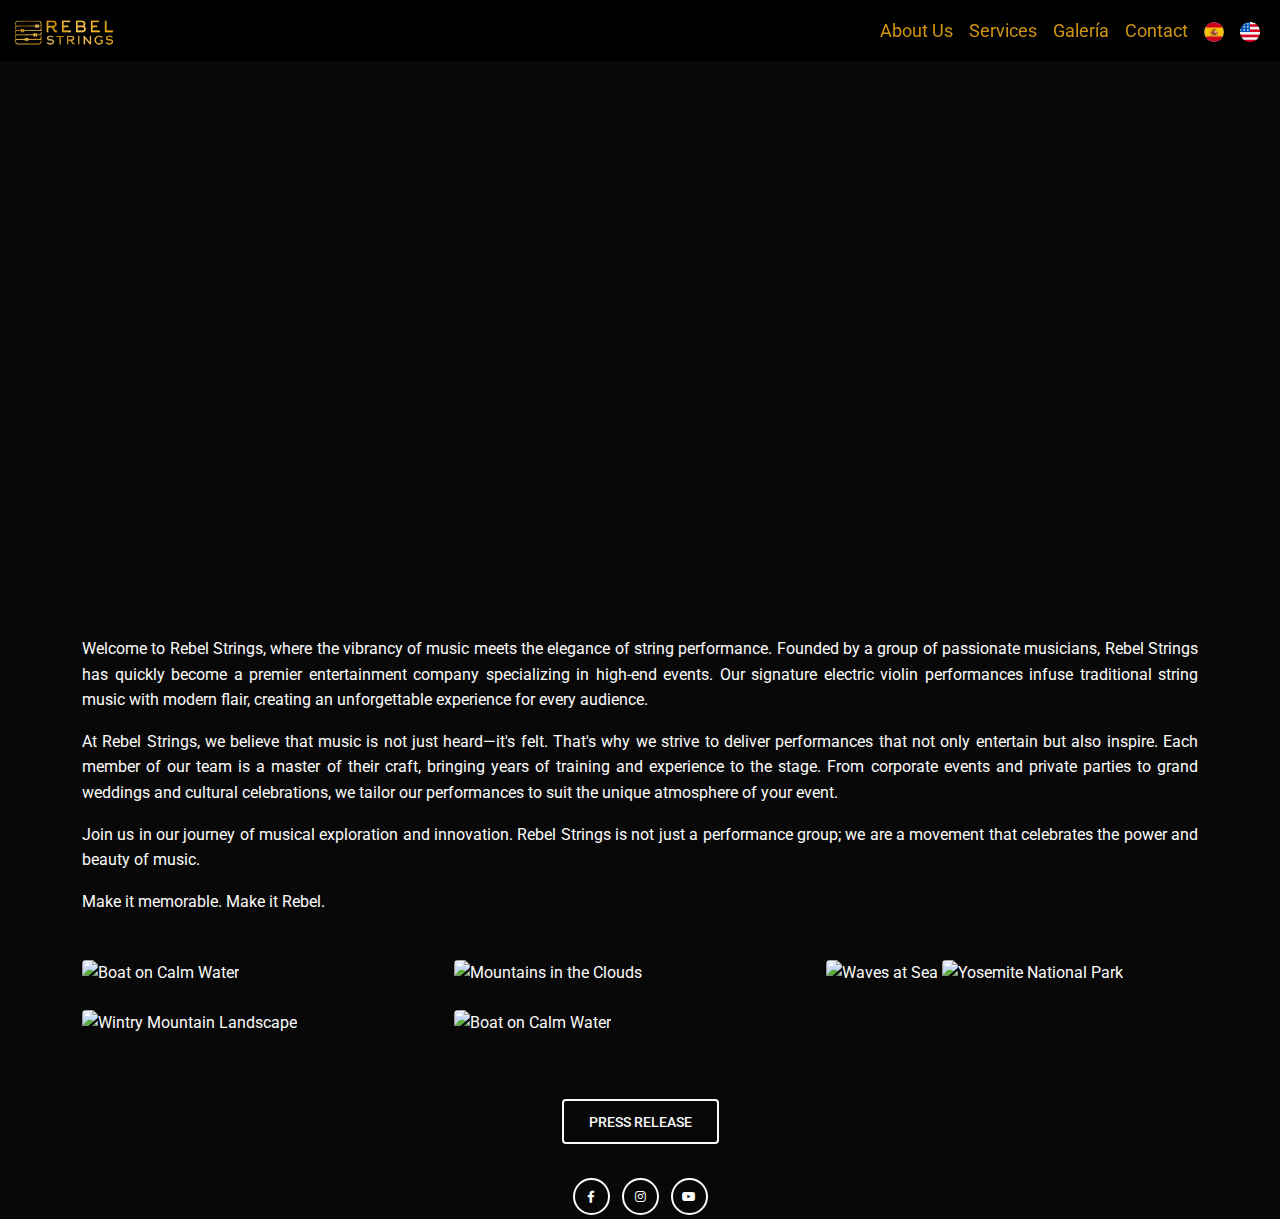
==== about.html @ 3f3f9132 "Initial Commit" ====
<!DOCTYPE html>
<html lang="en">

<head>
  <meta charset="UTF-8">
  <meta http-equiv="X-UA-Compatible" content="IE=edge">
  <meta name="viewport" content="width=device-width, initial-scale=1.0">

  <link rel="stylesheet" href="https://cdn.jsdelivr.net/npm/bootstrap@4.3.1/dist/css/bootstrap.min.css"
    integrity="sha384-ggOyR0iXCbMQv3Xipma34MD+dH/1fQ784/j6cY/iJTQUOhcWr7x9JvoRxT2MZw1T" crossorigin="anonymous">

  <link rel="stylesheet" href="./MDB5-STANDARD-UI-KIT-Free-6.1.0/css/mdb.min.css">

  <!-- MDB icon -->
  <link rel="icon" href="img/tab-logo.png" type="image/x-icon" />
  <!-- Font Awesome -->
  <link rel="stylesheet" href="https://cdnjs.cloudflare.com/ajax/libs/font-awesome/6.0.0/css/all.min.css" />
  <!-- Google Fonts Roboto -->
  <link rel="stylesheet" href="https://fonts.googleapis.com/css2?family=Roboto:wght@300;400;500;700;900&display=swap" />
  <!-- MDB -->
  <link rel="stylesheet" href="css/mdb.min.css" />



  <link rel="stylesheet" href="./style.css">
  <title>Rebel Strings</title>
</head>

<body class="bg-dark text-light" lang="en" page="aboutus">


  <!-- Navbar -->
  <header>
    <nav class="navbar fixed-top navbar-expand-lg navbar-dark " style="background-color:#000000;">
      <!-- Container wrapper -->
      <div class="container-fluid">


        <!-- Navbar brand -->
        <a class="navbar-brand" href="./index.html">
          <img height="30" src="./img/navbar-logo.png" alt="">
        </a>


        <!-- Toggle button -->
        <button class="navbar-toggler" type="button" data-mdb-toggle="collapse"
          data-mdb-target="#navbarSupportedContent" aria-controls="navbarSupportedContent" aria-expanded="false"
          aria-label="Toggle navigation">
          <i class="fas fa-bars"></i>
        </button>

        <!-- Collapsible wrapper -->
        <div class="collapse navbar-collapse" id="navbarSupportedContent">
          <ul class="navbar-nav me-auto mb-2 mb-lg-0">

            <!-- Link -->
            <!-- <li class="nav-item">
                <a class="nav-link" href="#">Link</a>
              </li> -->

          </ul>

           <!-- navbar-nav d-flex me-auto mb-2 mb-lg-0 -->
           <ul class="navbar-nav d-flex margin-right mb-2 mb-lg-0">
            <li class="nav-item me-3 me-lg-0 align-right ">
              <a id="aboutus" class="nav-link text-end" href="about.html">About Us</i></a>
            </li>
            <li class="nav-item me-3 me-lg-0 align-right ">
              <a id="services" class="nav-link text-end" href="services.html">Services</i></a>
            </li>
            <li class="nav-item me-3 me-lg-0">
              <a id="multimedia" class="nav-link text-end" href="multimedia.html">Galería</i></a>
            </li>
          
            <li class="nav-item me-3 me-lg-0">
              <a  id="contact" class="nav-link text-end" id="contact" href="./contact.html">Contact</i></a>
            </li>
            <ul class="navbar-nav langWrap">
              <li class="nav-item me-3 me-lg-0" >
                <a class="nav-link text-end lang"  id="spanishBtn"><img src="./img/spain_icon.png" height="20" alt=""> </i></a>
              </li>
              <li class="nav-item me-3 me-lg-0 " >
                <a class="nav-link text-end lang active " id="englishBtn"><img src="./img/american_icon.png" height="20" alt=""> </i></a>
              </li>
            </ul>

          </ul>

        </div>
      </div>
      <!-- Container wrapper -->
    </nav>


    <!-- Background image -->
    <div class="p-5 text-center bg-image"
      style="background-image: url('./img/about-us-header.png');min-height: 60vh; background-position: 50% 30%; "
      id="bio-bg-img">
      <!-- make rgba(0, 0, 0, 0.6) for opacity-->
      <div class="mask" style="background-color: rgba(0, 0, 0, 0.0);">
        <div class="d-flex justify-content-center align-items-center h-100">
          <div class="text-white">
            <!-- <h1 class="mb-3">Heading</h1>
        <h4 class="mb-3">Subheading</h4>
        <a class="btn btn-outline-light btn-lg" href="#!" role="button">Call to action</a> -->
          </div>
        </div>
      </div>
    </div>
    <!-- Background image -->
  </header>
  <!-- Navbar -->



  <!-- 
    <div class="jumbotron jumbotron-fluid" id="bio_jumbotron">
       -->
  </div>
  <div class="container ">


    <div class="row bio-translate-group">

      <p class="text-justify" id="p1">
        Welcome to Rebel Strings, where the vibrancy of music meets the elegance of string performance.
        Founded by a group of passionate musicians, Rebel Strings has quickly become a premier entertainment company
        specializing in high-end events. Our signature electric violin performances infuse traditional string music with modern flair, creating an unforgettable experience for every audience.
      </p>

      <p class="text-justify p2" id="p2">
        At Rebel Strings, we believe that music is not just heard—it's felt. That's why we strive to deliver performances
        that not only entertain but also inspire. Each member of our team is a master of their craft, bringing years of training and experience to the stage. From corporate events and private parties to grand weddings and cultural celebrations, we tailor our performances to suit the unique atmosphere of your event.

      </p>

      <p class="text-justify p2" id="p3">
        Join us in our journey of musical exploration and innovation. Rebel Strings is not just a performance group; 
        we are a movement that celebrates the power and beauty of music.
        </p>
      
      <p class="text-justify p2" id="p4">
        Make it memorable. Make it Rebel.

      </p>
  
    </div>

    <div class="row">
      <!-- Gallery -->
      <div class="row">
        <div class="col-lg-4 col-md-12 mb-4 mb-lg-0">
          <img src="img/LOURDES ROSALES - YSR.jpg" class="w-100 shadow-1-strong rounded mb-4"
            alt="Boat on Calm Water" />

          <img src="img/LOURDES ROSALES - TERMINATOR.jpg" class="w-100 shadow-1-strong rounded mb-4"
            alt="Wintry Mountain Landscape" />
        </div>

        <div class="col-lg-4 mb-4 mb-lg-0">
          <img src="img/LOURDES ROSALES - happy.jpg" class="w-100 shadow-1-strong rounded mb-4"
            alt="Mountains in the Clouds" />

          <img src="img/LOURDES ROSALES - ELECTRIC VIOLIN DJ.jpg" class="w-100 shadow-1-strong rounded mb-4"
            alt="Boat on Calm Water" />
        </div>

        <div class="col-lg-4 mb-4 mb-lg-0">
          <img src="img/LOURDES ROSALES - ESTUDIO.jpg" class="w-100 shadow-1-strong rounded mb-4 " alt="Waves at Sea" />

          <img src="img/LOURDES ROSALES - FOTO 5.jpg" class="w-100 shadow-1-strong rounded mb-4"
            alt="Yosemite National Park" />
        </div>
      </div>
      <!-- Gallery -->
    </div>




  </div>

  <!-- footer -->
  <footer class=" text-center text-white">
    <!-- Grid container -->
    <div class="container p-4 pb-0">


      <div class="row">
        <a class="" href="https://drive.google.com/file/d/1CX710HoUQ5qHhzrieygaY4YuJW_oRjlC/view?usp=sharing"
          target="_blank">
          <button type="button" class="btn btn-lg btn-outline-light" id="pressRelease">Press Release</button>
        </a>

      </div>


      <!-- Section: Social media -->
      <section class="mb-4" style="margin-top: 30px;">

        <!-- Facebook -->
        <a class="btn btn-outline-light btn-floating m-1 hover-overlay"
          href="https://www.facebook.com/lourdesrosalesviola/" target="_blank" role="button">
          <i class="fab fa-facebook-f "></i>
        </a>

        <!-- Instagram -->
        <a class="btn btn-outline-light btn-floating m-1" href="https://www.instagram.com/lourdesrosalesmusic/"
          target="_blank" role="button"><i class="fab fa-instagram"></i></a>

        <!-- Twitter -->
        <a class="btn btn-outline-light btn-floating m-1 " href="https://www.youtube.com/@lourdesrosalesmusic"
          target="_blank" role="button">
          <i class="fab fa-youtube"></i>
        </a>

      </section>

      <!-- Section: Social media -->
    </div>
    <!-- Grid container -->

    <!-- Copyright -->
    <!-- <div class="text-center p-3" style="background-color: rgba(0, 0, 0, 0.2);">
        © 2023 Copyright:
        <a class="text-white" href="https://mdbootstrap.com/">MDBootstrap.com</a>
      </div> -->
    <!-- Copyright -->
  </footer>
  <!-- footer -->

  <!-- MDB -->
  <script type="text/javascript" src="js/mdb.min.js"></script>
  <!-- Custom scripts -->
  <script type="text/javascript"></script>
  <script src="./js/translate.js"></script>
</body>

</html>
---- style.css ----
html {
    margin: 0px;
    height: 100%;
    width: 100%;
    padding: 0;
 }
 
body {
  margin: 0px;
  min-height: 100%;
  width: 100%;
  padding: 0;
}

.bg-dark{
  background-color: #080808 !important;
}

.granite-red {
  background-color: #75002f;
}

.red-hover :hover {
  background-color: #75012E;
}


hr {
  color:  #75012E;
  border: 2px solid #75012E;
  margin: auto;
}


.row {
  margin-top: 15px;
}

.title-font{
  font-family: 'Abril Fatface', cursive !important;
  color: #d09412
}

.nav-link {
  font-size: 1.1em;
  color: #d09412 !important;
}

.nav-link:hover {
	color:white !important;
}

.fit-logo-icon{
	border-radius: 50%;
	height: 100%;
}



.nav-link img:hover {
  cursor: pointer;
}

/* Navigation bar <ul> alignment */
.margin-right{
  margin-right: auto;
}

@media screen and (min-width: 992px){
  .margin-right{
    margin-right:0%;
  }
}
/* Navigation bar <ul> alignment */

/* #bio_jumbotron {
  background: url('./resources/main.JPG') no-repeat center center fixed;
  background-size: cover !important;
} */



.jumbotron{
  height: 30em;
}





.btn-danger {
	color: #fff;
	background-color: #75002f !important;
	border-color: #75002f; /*set the color you want here*/
	/* box-shadow: 1px #530122 !important; */
  }
  .btn-danger:hover, .btn-danger:focus, .btn-danger:active, .btn-danger.active, .open>.dropdown-toggle.btn-danger {
	color: #fff;
	background-color: #530122 !important;
	border-color: #530122 !important; /*set the color you want here*/
  }


  .btn-gold {
    color: black;
    background-color: #d09412 !important;
    border-color: #75002f; /*set the color you want here*/
    /* box-shadow: 1px #530122 !important; */
    }
    .btn-gold:hover, .btn-gold:focus, .btn-gold:active, .btn-gold.active, .open>.dropdown-toggle.btn-gold {
    color: black;
    background-color: #d09412 !important;
    border-color: #530122 !important; /*set the color you want here*/
    }






.bg-image {
  margin-top: 9vh;  
  background-position: 0px -30vh; 
}

#multimedia-bg-img{
  background-position: 0px 0vh ; 
}



@media screen and (max-width: 450px){
  /* .bg-image {
    margin-top: 0vh;  
    background-position: 0px  -50px; 
  } */

  #multimedia-bg-img{
    background-position: 0px 5vh ; 
  }
  /* #bio-bg-img {
    background-position: 0px 5vh ;
  } */
}
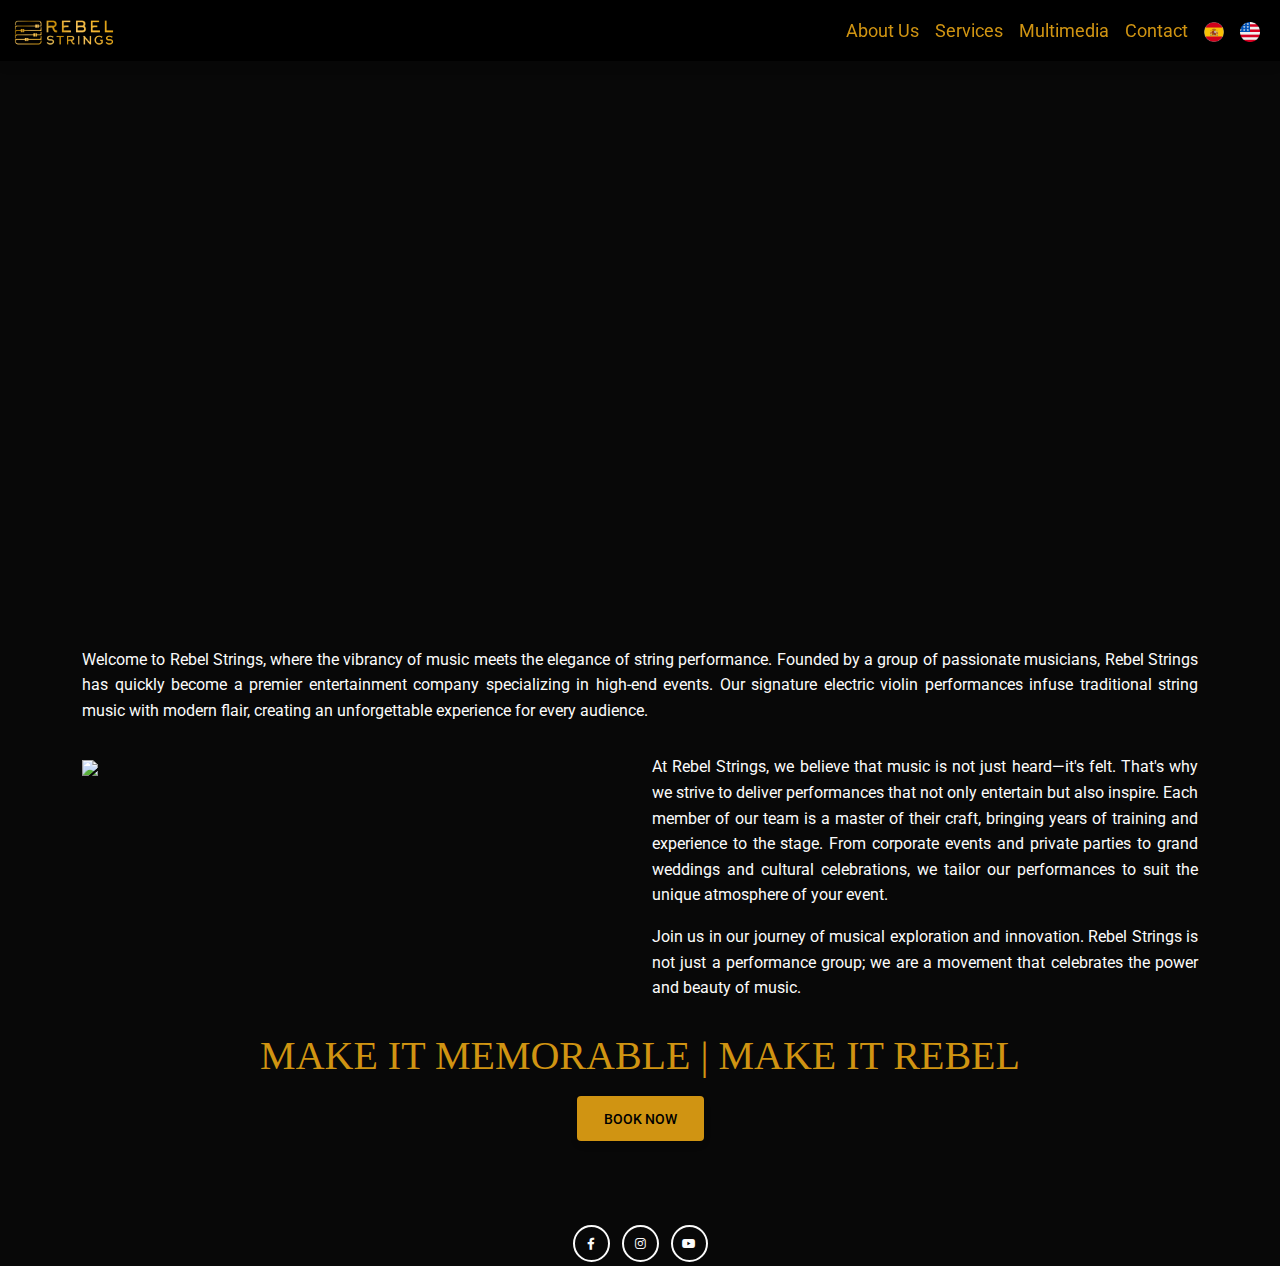
==== commit 3525dbd0: "MVP" ====
--- a/about.html
+++ b/about.html
@@ -60,8 +60,8 @@
 
           </ul>
 
-           <!-- navbar-nav d-flex me-auto mb-2 mb-lg-0 -->
-           <ul class="navbar-nav d-flex margin-right mb-2 mb-lg-0">
+          <!-- navbar-nav d-flex me-auto mb-2 mb-lg-0 -->
+          <ul class="navbar-nav d-flex margin-right mb-2 mb-lg-0">
             <li class="nav-item me-3 me-lg-0 align-right ">
               <a id="aboutus" class="nav-link text-end" href="about.html">About Us</i></a>
             </li>
@@ -69,7 +69,7 @@
               <a id="services" class="nav-link text-end" href="services.html">Services</i></a>
             </li>
             <li class="nav-item me-3 me-lg-0">
-              <a id="multimedia" class="nav-link text-end" href="multimedia.html">Galería</i></a>
+              <a id="multimedia" class="nav-link text-end" href="multimedia.html">Multimedia</i></a>
             </li>
           
             <li class="nav-item me-3 me-lg-0">
@@ -117,66 +117,47 @@
     <div class="jumbotron jumbotron-fluid" id="bio_jumbotron">
        -->
   </div>
-  <div class="container ">
-
-
-    <div class="row bio-translate-group">
+  <div class="container">
+
+
+    <div class="row">
 
       <p class="text-justify" id="p1">
         Welcome to Rebel Strings, where the vibrancy of music meets the elegance of string performance.
         Founded by a group of passionate musicians, Rebel Strings has quickly become a premier entertainment company
         specializing in high-end events. Our signature electric violin performances infuse traditional string music with modern flair, creating an unforgettable experience for every audience.
       </p>
-
-      <p class="text-justify p2" id="p2">
-        At Rebel Strings, we believe that music is not just heard—it's felt. That's why we strive to deliver performances
-        that not only entertain but also inspire. Each member of our team is a master of their craft, bringing years of training and experience to the stage. From corporate events and private parties to grand weddings and cultural celebrations, we tailor our performances to suit the unique atmosphere of your event.
-
-      </p>
-
-      <p class="text-justify p2" id="p3">
-        Join us in our journey of musical exploration and innovation. Rebel Strings is not just a performance group; 
-        we are a movement that celebrates the power and beauty of music.
+  
+    </div>
+
+    <div class="row">
+      <div class="col-6">
+        <img src="./img/about-us-content.JPG" class="img-fluid" />
+      </div>
+      <div  class="col-6">
+        <p class="text-justify p2" id="p2">
+          At Rebel Strings, we believe that music is not just heard—it's felt. That's why we strive to deliver performances
+          that not only entertain but also inspire. Each member of our team is a master of their craft, bringing years of training and experience to the stage. From corporate events and private parties to grand weddings and cultural celebrations, we tailor our performances to suit the unique atmosphere of your event.
+  
         </p>
-      
-      <p class="text-justify p2" id="p4">
-        Make it memorable. Make it Rebel.
-
-      </p>
-  
-    </div>
-
-    <div class="row">
-      <!-- Gallery -->
-      <div class="row">
-        <div class="col-lg-4 col-md-12 mb-4 mb-lg-0">
-          <img src="img/LOURDES ROSALES - YSR.jpg" class="w-100 shadow-1-strong rounded mb-4"
-            alt="Boat on Calm Water" />
-
-          <img src="img/LOURDES ROSALES - TERMINATOR.jpg" class="w-100 shadow-1-strong rounded mb-4"
-            alt="Wintry Mountain Landscape" />
-        </div>
-
-        <div class="col-lg-4 mb-4 mb-lg-0">
-          <img src="img/LOURDES ROSALES - happy.jpg" class="w-100 shadow-1-strong rounded mb-4"
-            alt="Mountains in the Clouds" />
-
-          <img src="img/LOURDES ROSALES - ELECTRIC VIOLIN DJ.jpg" class="w-100 shadow-1-strong rounded mb-4"
-            alt="Boat on Calm Water" />
-        </div>
-
-        <div class="col-lg-4 mb-4 mb-lg-0">
-          <img src="img/LOURDES ROSALES - ESTUDIO.jpg" class="w-100 shadow-1-strong rounded mb-4 " alt="Waves at Sea" />
-
-          <img src="img/LOURDES ROSALES - FOTO 5.jpg" class="w-100 shadow-1-strong rounded mb-4"
-            alt="Yosemite National Park" />
-        </div>
-      </div>
-      <!-- Gallery -->
-    </div>
-
-
-
+  
+        <p class="text-justify p2" id="p3">
+          Join us in our journey of musical exploration and innovation. Rebel Strings is not just a performance group; 
+          we are a movement that celebrates the power and beauty of music.
+          </p>
+        
+      </div>
+    </div>
+   <div class="row">
+    <div class="" style="display: flex; justify-content: center; flex-direction: column; align-items: center;">
+      <h1 id="slogan" class="mb-3 title-font">MAKE IT MEMORABLE | MAKE IT REBEL</h1>
+      <!--img id="logo-img" src="./img/Lourdes-Rosales-LR-white-nobg.png" alt="">  -->
+      <a id="book-now" class="btn btn-lg btn-gold" href="contact.html" role="button" >Book Now</a>
+
+    </div>
+   </div>
+
+  
 
   </div>
 
@@ -184,16 +165,6 @@
   <footer class=" text-center text-white">
     <!-- Grid container -->
     <div class="container p-4 pb-0">
-
-
-      <div class="row">
-        <a class="" href="https://drive.google.com/file/d/1CX710HoUQ5qHhzrieygaY4YuJW_oRjlC/view?usp=sharing"
-          target="_blank">
-          <button type="button" class="btn btn-lg btn-outline-light" id="pressRelease">Press Release</button>
-        </a>
-
-      </div>
-
 
       <!-- Section: Social media -->
       <section class="mb-4" style="margin-top: 30px;">
--- a/style.css
+++ b/style.css
@@ -10,6 +10,10 @@
   min-height: 100%;
   width: 100%;
   padding: 0;
+}
+
+.container { 
+  margin-top: 2%;
 }
 
 .bg-dark{
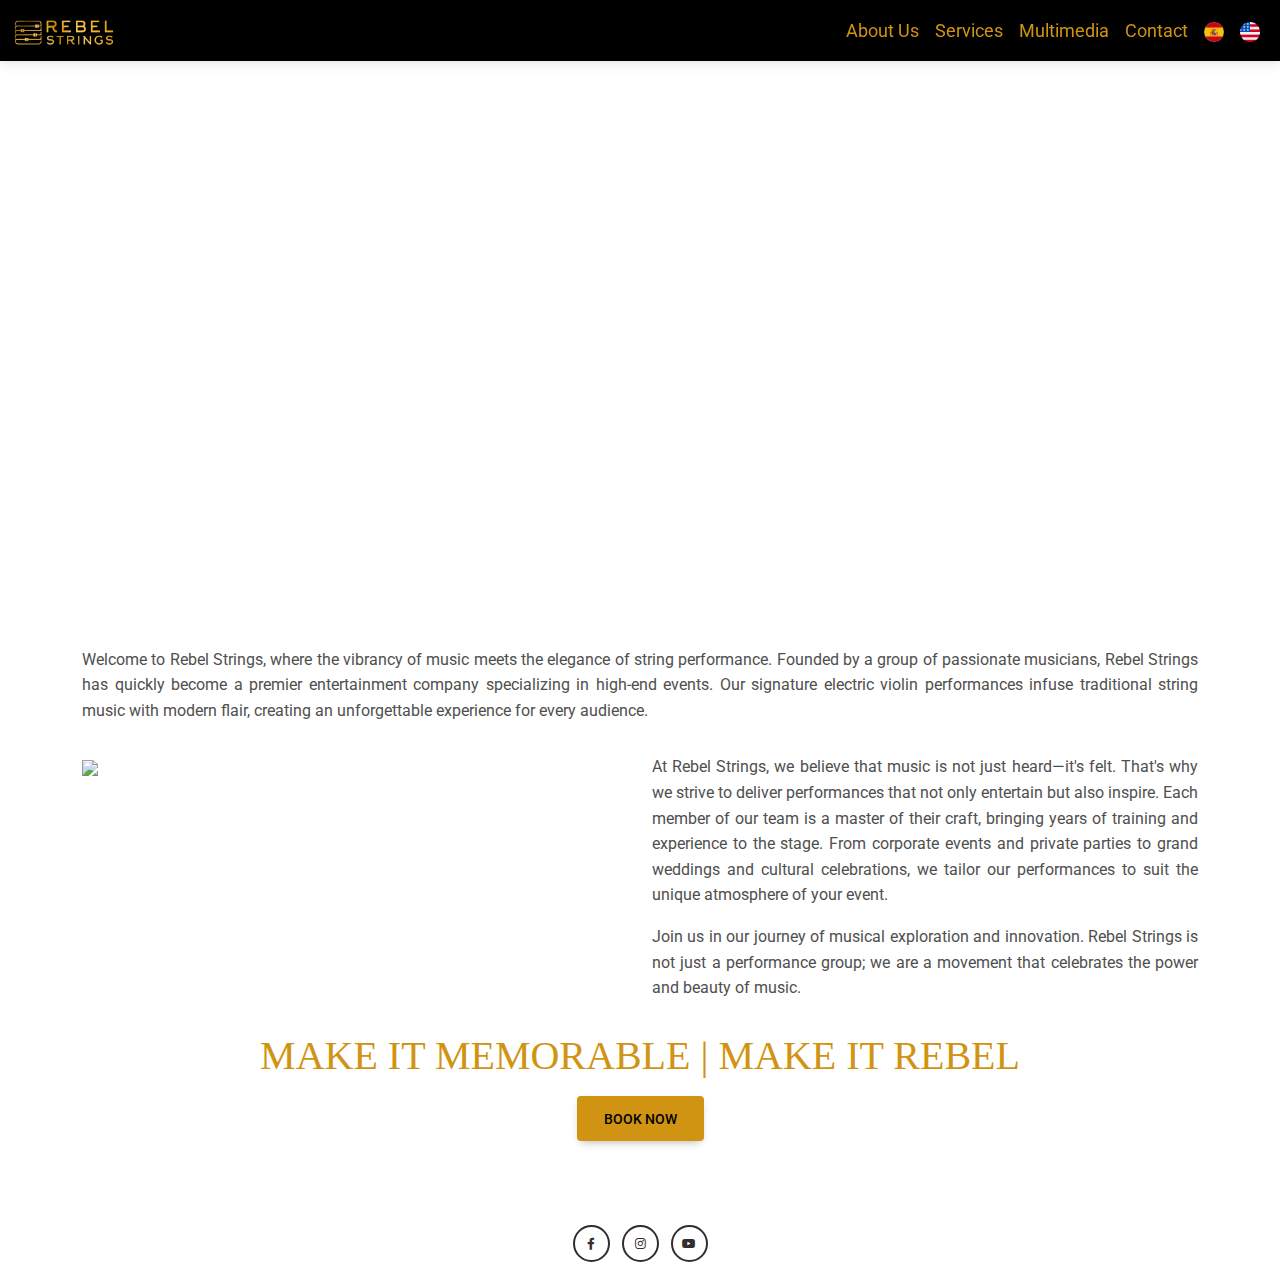
==== commit 0b6f0eb4: "style changes" ====
--- a/about.html
+++ b/about.html
@@ -26,7 +26,7 @@
   <title>Rebel Strings</title>
 </head>
 
-<body class="bg-dark text-light" lang="en" page="aboutus">
+<body class="" lang="en" page="aboutus">
 
 
   <!-- Navbar -->
@@ -170,17 +170,17 @@
       <section class="mb-4" style="margin-top: 30px;">
 
         <!-- Facebook -->
-        <a class="btn btn-outline-light btn-floating m-1 hover-overlay"
+        <a class="btn btn-outline-dark btn-floating m-1 hover-overlay"
           href="https://www.facebook.com/lourdesrosalesviola/" target="_blank" role="button">
           <i class="fab fa-facebook-f "></i>
         </a>
 
         <!-- Instagram -->
-        <a class="btn btn-outline-light btn-floating m-1" href="https://www.instagram.com/lourdesrosalesmusic/"
+        <a class="btn btn-outline-dark btn-floating m-1" href="https://www.instagram.com/lourdesrosalesmusic/"
           target="_blank" role="button"><i class="fab fa-instagram"></i></a>
 
         <!-- Twitter -->
-        <a class="btn btn-outline-light btn-floating m-1 " href="https://www.youtube.com/@lourdesrosalesmusic"
+        <a class="btn btn-outline-dark btn-floating m-1 " href="https://www.youtube.com/@lourdesrosalesmusic"
           target="_blank" role="button">
           <i class="fab fa-youtube"></i>
         </a>
--- a/style.css
+++ b/style.css
@@ -17,7 +17,7 @@
 }
 
 .bg-dark{
-  background-color: #080808 !important;
+  background-color: white !important;
 }
 
 .granite-red {
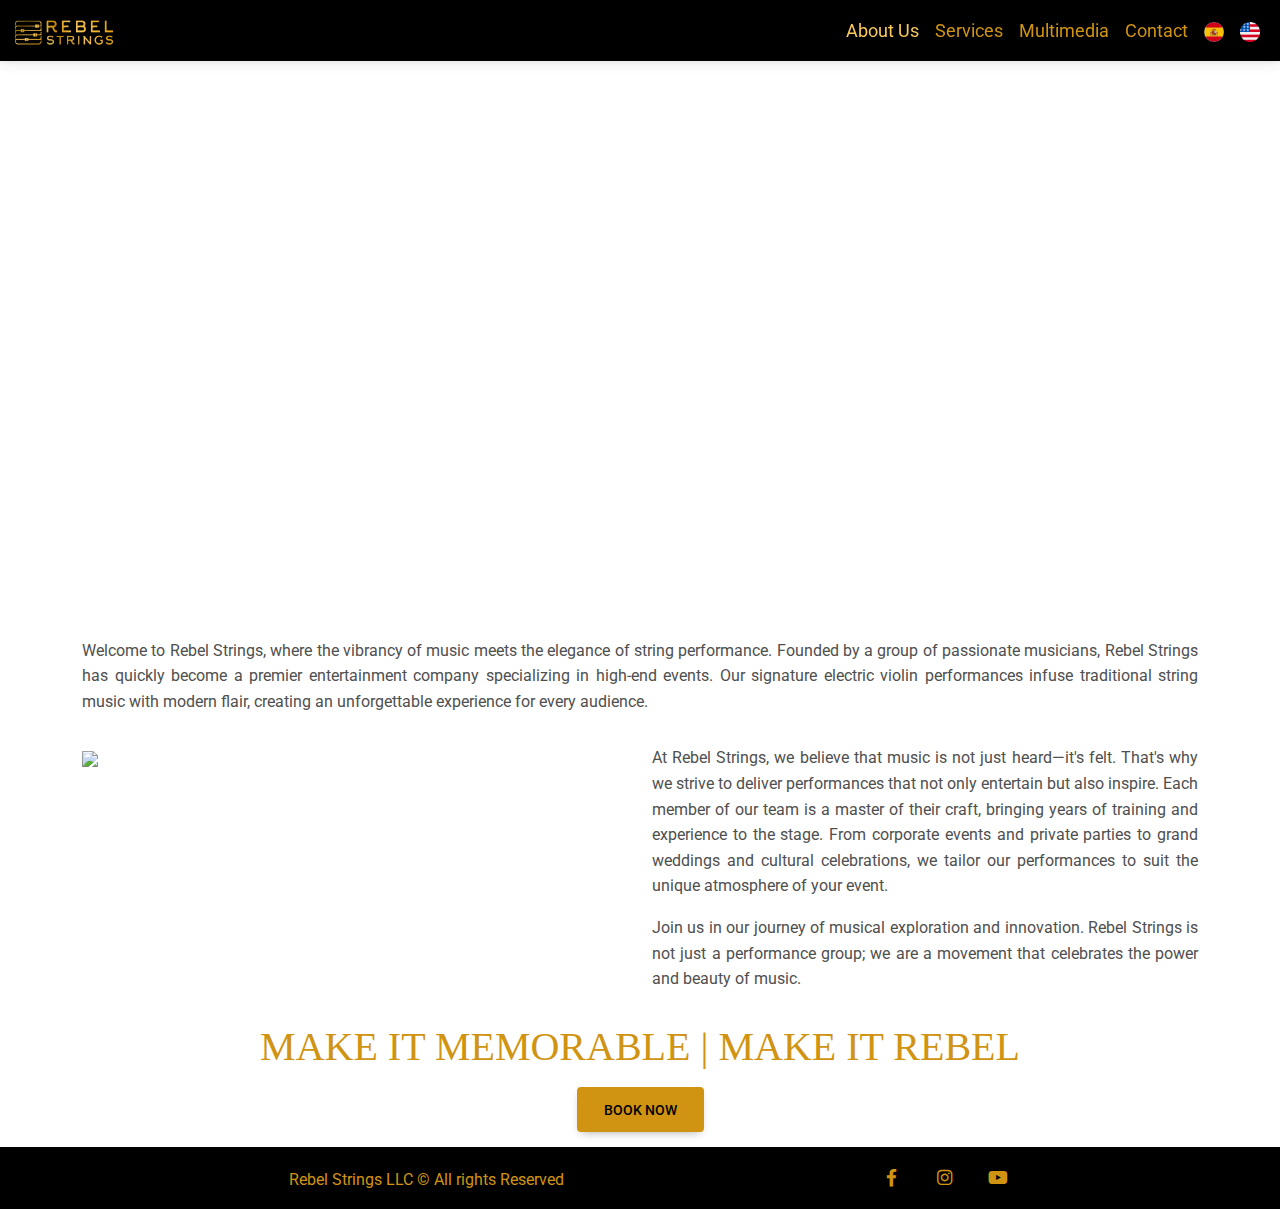
==== commit fdfc4b14: "style changes pt2" ====
--- a/about.html
+++ b/about.html
@@ -63,7 +63,7 @@
           <!-- navbar-nav d-flex me-auto mb-2 mb-lg-0 -->
           <ul class="navbar-nav d-flex margin-right mb-2 mb-lg-0">
             <li class="nav-item me-3 me-lg-0 align-right ">
-              <a id="aboutus" class="nav-link text-end" href="about.html">About Us</i></a>
+              <a id="aboutus" class="nav-link text-end active" href="about.html">About Us</i></a>
             </li>
             <li class="nav-item me-3 me-lg-0 align-right ">
               <a id="services" class="nav-link text-end" href="services.html">Services</i></a>
@@ -161,44 +161,35 @@
 
   </div>
 
-  <!-- footer -->
-  <footer class=" text-center text-white">
-    <!-- Grid container -->
-    <div class="container p-4 pb-0">
-
-      <!-- Section: Social media -->
-      <section class="mb-4" style="margin-top: 30px;">
-
-        <!-- Facebook -->
-        <a class="btn btn-outline-dark btn-floating m-1 hover-overlay"
-          href="https://www.facebook.com/lourdesrosalesviola/" target="_blank" role="button">
-          <i class="fab fa-facebook-f "></i>
-        </a>
-
-        <!-- Instagram -->
-        <a class="btn btn-outline-dark btn-floating m-1" href="https://www.instagram.com/lourdesrosalesmusic/"
-          target="_blank" role="button"><i class="fab fa-instagram"></i></a>
-
-        <!-- Twitter -->
-        <a class="btn btn-outline-dark btn-floating m-1 " href="https://www.youtube.com/@lourdesrosalesmusic"
-          target="_blank" role="button">
-          <i class="fab fa-youtube"></i>
-        </a>
-
-      </section>
-
-      <!-- Section: Social media -->
-    </div>
-    <!-- Grid container -->
-
-    <!-- Copyright -->
-    <!-- <div class="text-center p-3" style="background-color: rgba(0, 0, 0, 0.2);">
-        © 2023 Copyright:
-        <a class="text-white" href="https://mdbootstrap.com/">MDBootstrap.com</a>
-      </div> -->
-    <!-- Copyright -->
-  </footer>
-  <!-- footer -->
+
+
+  <section class="row nonintro-footer">
+    <!-- Text Section -->
+    <div class="col-md-8 d-flex justify-content-center text-gold" style="display: flex; align-items: center;">
+       <p style="padding-top: 20px ;">
+        Rebel Strings LLC &#169; All rights Reserved
+       </p>
+    </div>
+  
+    <!-- Icons Section -->
+    <div class="col-12 col-md-4 d-flex justify-content-center justify-content-md-start align-items-center  flex-md-row">
+      <!-- Facebook -->
+      <a class="btn btn-lg btn-floating m-1" href="https://www.facebook.com/profile.php?id=61565660922657" target="_blank" role="button">
+        <i class="fab fa-facebook-f fa-lg"></i>
+      </a>
+  
+      <!-- Instagram -->
+      <a class="btn btn-lg btn-floating m-1" href="https://www.instagram.com/rebelstrings" target="_blank" role="button">
+        <i class="fab fa-instagram fa-lg"></i>
+      </a>
+  
+      <!-- YouTube -->
+      <a class="btn btn-lg btn-floating m-1" href="https://www.youtube.com/@RebelStringsEvents" target="_blank" role="button">
+        <i class="fab fa-youtube fa-lg"></i>
+      </a>
+    </div>
+  </section>
+  
 
   <!-- MDB -->
   <script type="text/javascript" src="js/mdb.min.js"></script>
--- a/style.css
+++ b/style.css
@@ -1,10 +1,10 @@
 html {
-    margin: 0px;
-    height: 100%;
-    width: 100%;
-    padding: 0;
- }
- 
+  margin: 0px;
+  height: 100%;
+  width: 100%;
+  padding: 0;
+}
+
 body {
   margin: 0px;
   min-height: 100%;
@@ -12,11 +12,20 @@
   padding: 0;
 }
 
-.container { 
+.container {
   margin-top: 2%;
 }
 
-.bg-dark{
+.nonintro-footer {
+  width: 100%;
+  min-height: 30px;
+  background-color: black;
+  /*weird margins fix from grid.scss */
+  margin-right: 0px; 
+  margin-left: 0px
+}
+
+.bg-dark {
   background-color: white !important;
 }
 
@@ -30,7 +39,7 @@
 
 
 hr {
-  color:  #75012E;
+  color: #75012E;
   border: 2px solid #75012E;
   margin: auto;
 }
@@ -40,7 +49,7 @@
   margin-top: 15px;
 }
 
-.title-font{
+.title-font {
   font-family: 'Abril Fatface', cursive !important;
   color: #d09412
 }
@@ -51,12 +60,12 @@
 }
 
 .nav-link:hover {
-	color:white !important;
+  color: white !important;
 }
 
-.fit-logo-icon{
-	border-radius: 50%;
-	height: 100%;
+.fit-logo-icon {
+  border-radius: 50%;
+  height: 100%;
 }
 
 
@@ -66,15 +75,16 @@
 }
 
 /* Navigation bar <ul> alignment */
-.margin-right{
+.margin-right {
   margin-right: auto;
 }
 
-@media screen and (min-width: 992px){
-  .margin-right{
-    margin-right:0%;
+@media screen and (min-width: 992px) {
+  .margin-right {
+    margin-right: 0%;
   }
 }
+
 /* Navigation bar <ul> alignment */
 
 /* #bio_jumbotron {
@@ -84,38 +94,62 @@
 
 
 
-.jumbotron{
+.jumbotron {
   height: 30em;
 }
 
 
+.fab {
+  color: #d09412;
+}
+
+.text-gold {
+  color: #d09412;
+}
+
+.active {
+  color: #fac95f !important;
+
+}
+
+.btn-danger {
+  color: #fff;
+  background-color: #75002f !important;
+  border-color: #75002f;
+  /*set the color you want here*/
+  /* box-shadow: 1px #530122 !important; */
+}
+
+.btn-danger:hover,
+.btn-danger:focus,
+.btn-danger:active,
+.btn-danger.active,
+.open>.dropdown-toggle.btn-danger {
+  color: #fff;
+  background-color: #530122 !important;
+  border-color: #530122 !important;
+  /*set the color you want here*/
+}
 
 
+.btn-gold {
+  color: black;
+  background-color: #d09412 !important;
+  border-color: #c58a14;
+  /*set the color you want here*/
+  /* box-shadow: 1px #530122 !important; */
+}
 
-.btn-danger {
-	color: #fff;
-	background-color: #75002f !important;
-	border-color: #75002f; /*set the color you want here*/
-	/* box-shadow: 1px #530122 !important; */
-  }
-  .btn-danger:hover, .btn-danger:focus, .btn-danger:active, .btn-danger.active, .open>.dropdown-toggle.btn-danger {
-	color: #fff;
-	background-color: #530122 !important;
-	border-color: #530122 !important; /*set the color you want here*/
-  }
-
-
-  .btn-gold {
-    color: black;
-    background-color: #d09412 !important;
-    border-color: #75002f; /*set the color you want here*/
-    /* box-shadow: 1px #530122 !important; */
-    }
-    .btn-gold:hover, .btn-gold:focus, .btn-gold:active, .btn-gold.active, .open>.dropdown-toggle.btn-gold {
-    color: black;
-    background-color: #d09412 !important;
-    border-color: #530122 !important; /*set the color you want here*/
-    }
+.btn-gold:hover,
+.btn-gold:focus,
+.btn-gold:active,
+.btn-gold.active,
+.open>.dropdown-toggle.btn-gold {
+  color: black;
+  background-color: #e2a31a !important;
+  border-color: #c58a14 !important;
+  /*set the color you want here*/
+}
 
 
 
@@ -123,30 +157,27 @@
 
 
 .bg-image {
-  margin-top: 9vh;  
-  background-position: 0px -30vh; 
+  margin-top: 8vh;
+  background-position: 0px -30vh;
 }
 
-#multimedia-bg-img{
-  background-position: 0px 0vh ; 
+#multimedia-bg-img {
+  background-position: 0px 0vh;
 }
 
 
 
-@media screen and (max-width: 450px){
+@media screen and (max-width: 450px) {
   /* .bg-image {
     margin-top: 0vh;  
     background-position: 0px  -50px; 
   } */
 
-  #multimedia-bg-img{
-    background-position: 0px 5vh ; 
+  #multimedia-bg-img {
+    background-position: 0px 5vh;
   }
+
   /* #bio-bg-img {
     background-position: 0px 5vh ;
   } */
-}
-
-
-
-
+}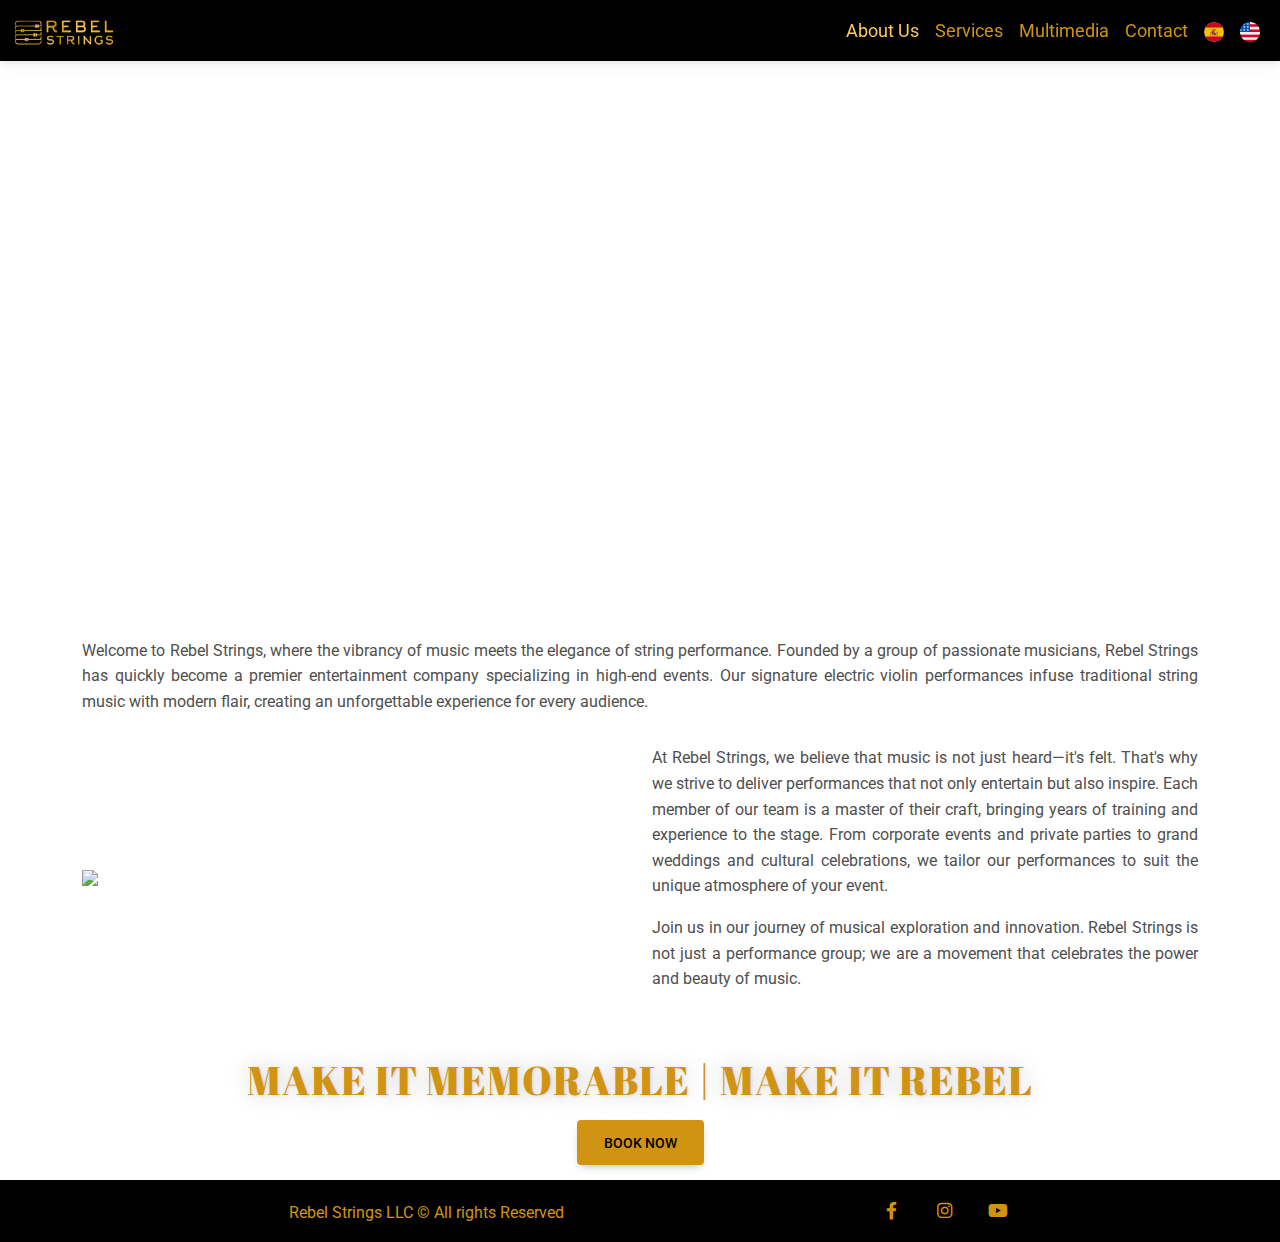
==== commit 524882f2: "style changes" ====
--- a/about.html
+++ b/about.html
@@ -19,6 +19,9 @@
   <link rel="stylesheet" href="https://fonts.googleapis.com/css2?family=Roboto:wght@300;400;500;700;900&display=swap" />
   <!-- MDB -->
   <link rel="stylesheet" href="css/mdb.min.css" />
+
+  <link href="https://fonts.googleapis.com/css2?family=Abril+Fatface&display=swap" rel="stylesheet">
+
 
 
 
@@ -130,11 +133,11 @@
   
     </div>
 
-    <div class="row">
-      <div class="col-6">
+    <div class="row align-items-center mb-5">
+      <div class="col-md-6">
         <img src="./img/about-us-content.JPG" class="img-fluid" />
       </div>
-      <div  class="col-6">
+      <div  class="col-md-6">
         <p class="text-justify p2" id="p2">
           At Rebel Strings, we believe that music is not just heard—it's felt. That's why we strive to deliver performances
           that not only entertain but also inspire. Each member of our team is a master of their craft, bringing years of training and experience to the stage. From corporate events and private parties to grand weddings and cultural celebrations, we tailor our performances to suit the unique atmosphere of your event.
--- a/style.css
+++ b/style.css
@@ -93,7 +93,10 @@
 } */
 
 
-
+#slogan {
+  text-shadow: 1px 1px 3px rgba(0, 0, 0, 0.1), 0 0 25px rgba(0,0,0, 0.2); /* Adds a subtle shadow */
+  letter-spacing: 1px;
+}
 .jumbotron {
   height: 30em;
 }
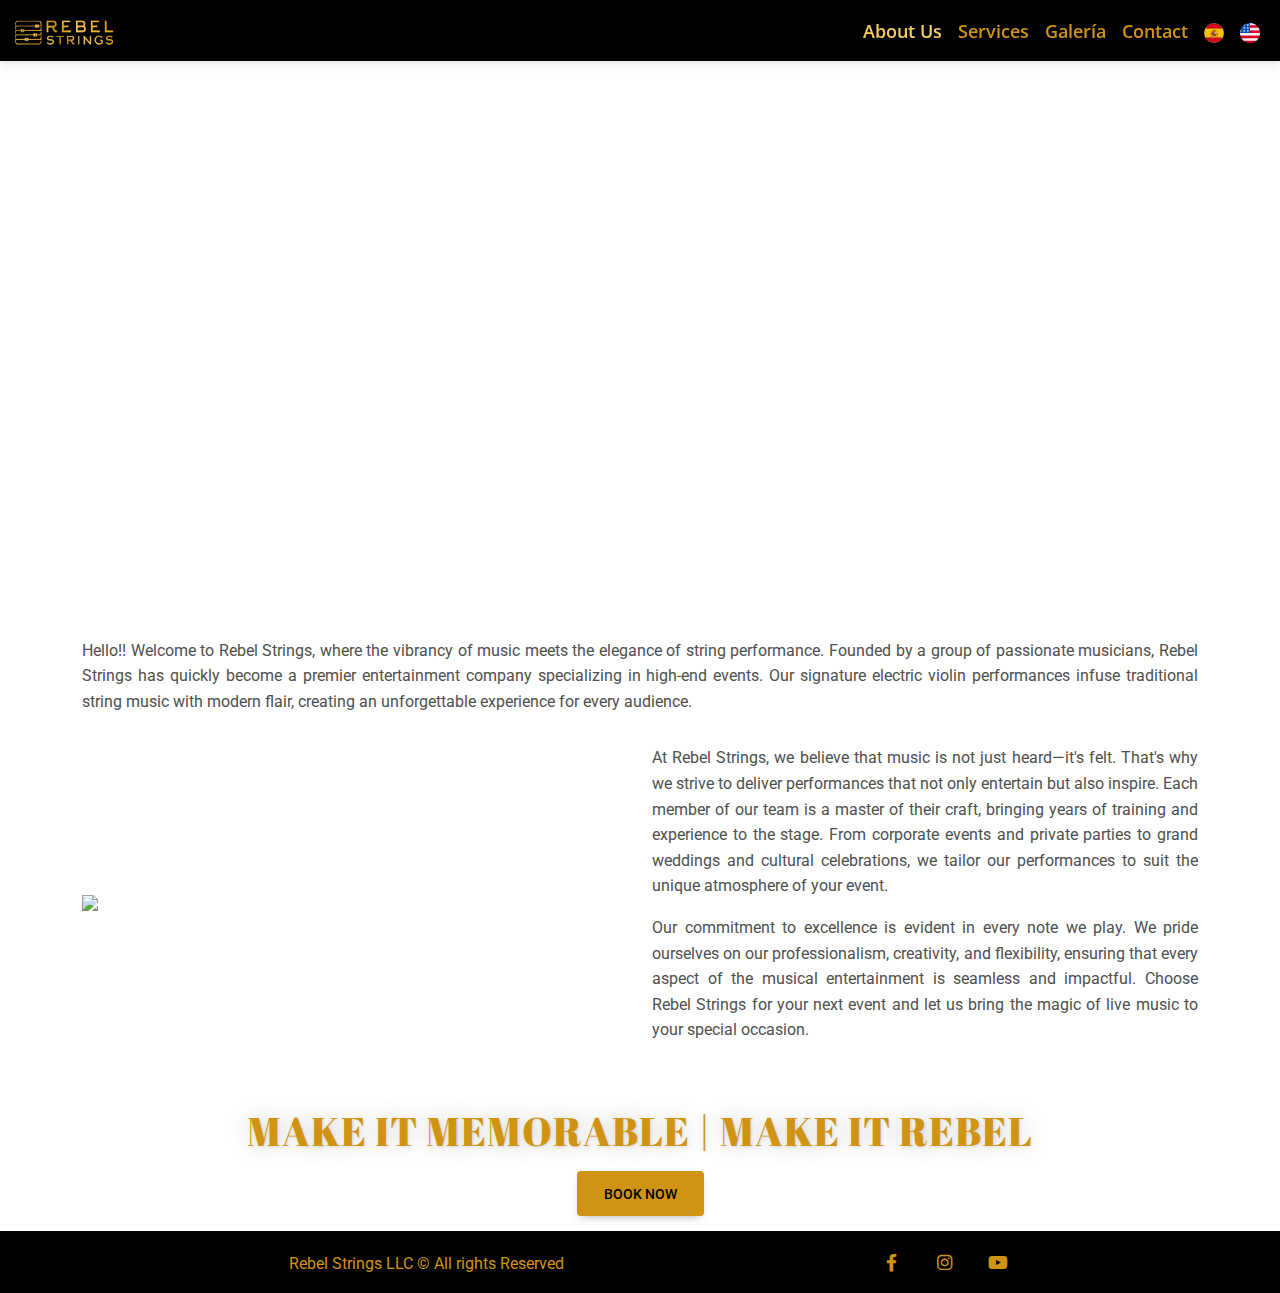
==== commit 1d572606: "version 0.1" ====
--- a/about.html
+++ b/about.html
@@ -20,9 +20,12 @@
   <!-- MDB -->
   <link rel="stylesheet" href="css/mdb.min.css" />
 
+ 
+
+  <link rel="preconnect" href="https://fonts.googleapis.com">
+  <link rel="preconnect" href="https://fonts.gstatic.com" crossorigin>
+  <link href="https://fonts.googleapis.com/css2?family=Open+Sans:ital,wght@0,300..800;1,300..800&display=swap" rel="stylesheet">
   <link href="https://fonts.googleapis.com/css2?family=Abril+Fatface&display=swap" rel="stylesheet">
-
-
 
 
   <link rel="stylesheet" href="./style.css">
--- a/style.css
+++ b/style.css
@@ -101,6 +101,15 @@
   height: 30em;
 }
 
+.navbar {
+  font-family: "Open Sans", serif;
+  font-optical-sizing: auto;
+  font-weight: 600;
+  font-style: normal;
+  font-variation-settings:
+    "wdth" 100;
+}
+
 
 .fab {
   color: #d09412;
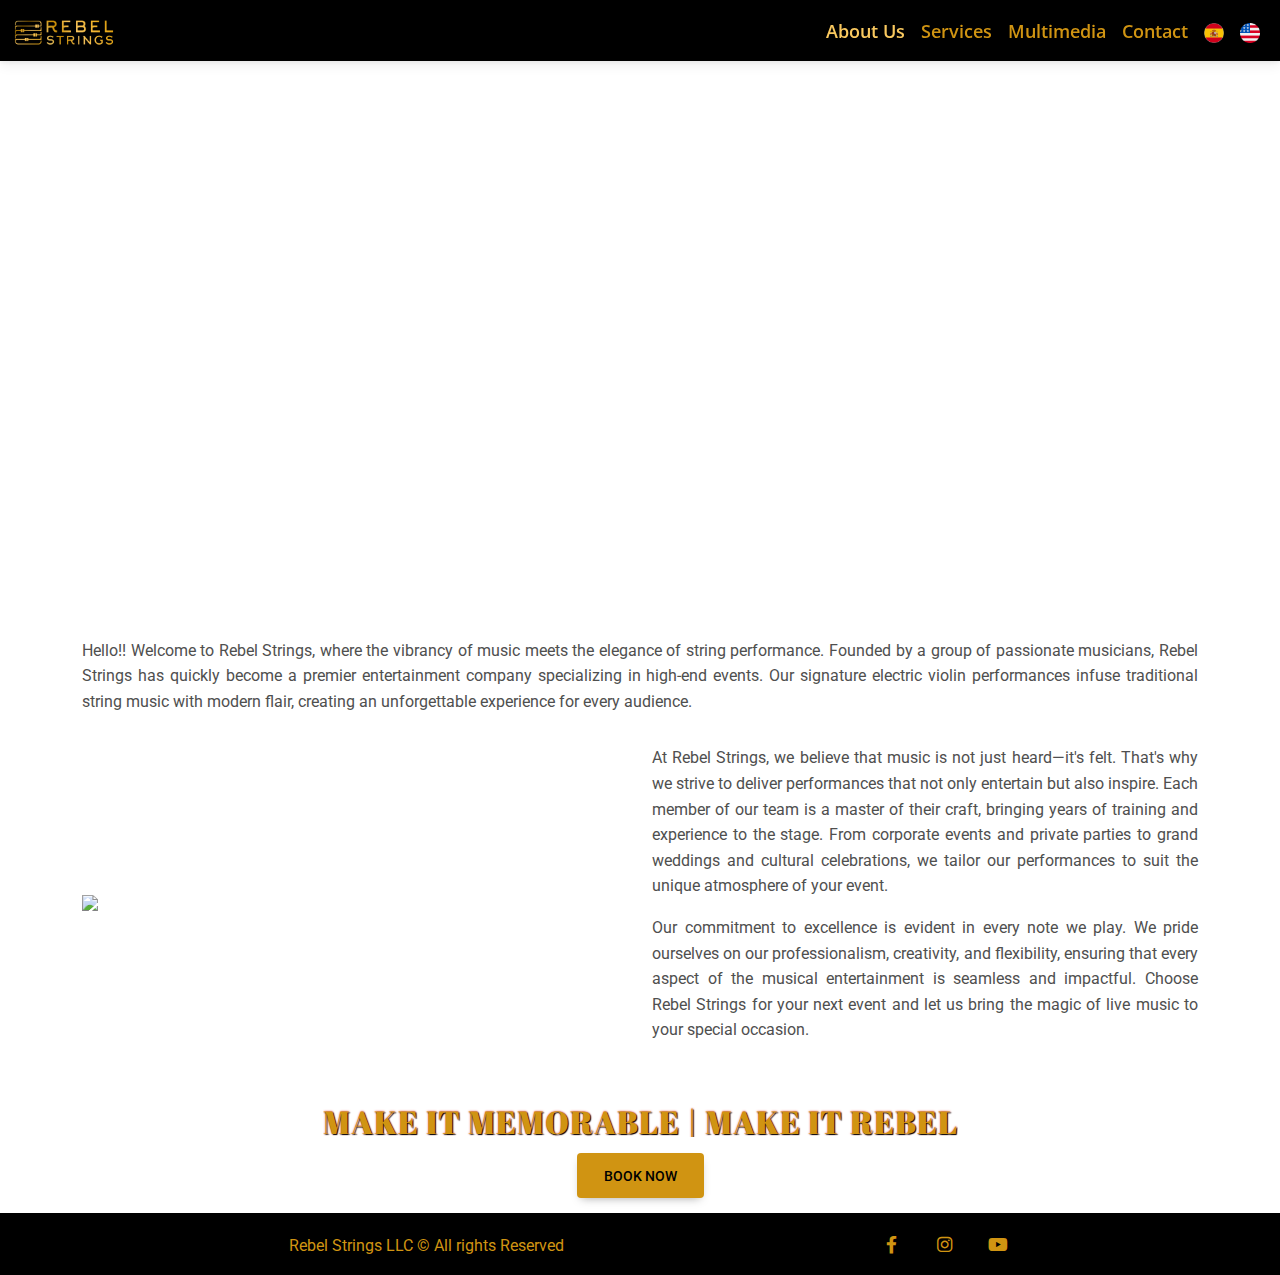
==== commit 12d4c61f: "styling edits" ====
--- a/about.html
+++ b/about.html
@@ -69,30 +69,32 @@
           <!-- navbar-nav d-flex me-auto mb-2 mb-lg-0 -->
           <ul class="navbar-nav d-flex margin-right mb-2 mb-lg-0">
             <li class="nav-item me-3 me-lg-0 align-right ">
-              <a id="aboutus" class="nav-link text-end active" href="about.html">About Us</i></a>
+              <a id="aboutus" class="nav-link text-end active" href="about.html">About Us</a>
             </li>
             <li class="nav-item me-3 me-lg-0 align-right ">
-              <a id="services" class="nav-link text-end" href="services.html">Services</i></a>
+              <a id="services" class="nav-link text-end" href="services.html">Services</a>
             </li>
             <li class="nav-item me-3 me-lg-0">
-              <a id="multimedia" class="nav-link text-end" href="multimedia.html">Multimedia</i></a>
+              <a id="multimedia" class="nav-link text-end" href="multimedia.html">Multimedia</a>
             </li>
           
             <li class="nav-item me-3 me-lg-0">
-              <a  id="contact" class="nav-link text-end" id="contact" href="./contact.html">Contact</i></a>
+              <a  id="contact" class="nav-link text-end" id="contact" href="./contact.html">Contact</a>
             </li>
             <ul class="navbar-nav langWrap">
               <li class="nav-item me-3 me-lg-0" >
-                <a class="nav-link text-end lang"  id="spanishBtn"><img src="./img/spain_icon.png" height="20" alt=""> </i></a>
+                <a class="nav-link text-end lang"  id="spanishBtn"><img src="./img/spain_icon.png" height="20" alt=""> </a>
               </li>
               <li class="nav-item me-3 me-lg-0 " >
-                <a class="nav-link text-end lang active " id="englishBtn"><img src="./img/american_icon.png" height="20" alt=""> </i></a>
+                <a class="nav-link text-end lang active " id="englishBtn"><img src="./img/american_icon.png" height="20" alt=""></a>
               </li>
             </ul>
 
           </ul>
 
         </div>
+
+
       </div>
       <!-- Container wrapper -->
     </nav>
--- a/style.css
+++ b/style.css
@@ -192,4 +192,35 @@
   /* #bio-bg-img {
     background-position: 0px 5vh ;
   } */
+}
+
+
+
+#slogan {
+  
+  text-shadow: 1px 1px 1px rgba(0, 0, 0,1 ), 0 0 2px rgba(224, 24, 24, 0.986) !important; /* Adds a subtle shadow */
+  letter-spacing: 1px;
+  height: 30px;               /* Fixed height */
+  line-height: 30px;          /* Vertically center text */
+  font-size: 2rem ;            /* Larger font size for desktop */
+  white-space: nowrap;        /* Prevent wrapping */
+  overflow: hidden;           /* Hide overflow */
+  text-align: center;         /* Center text */
+  
+}
+
+/* Mobile responsive styling */
+@media (max-width: 768px) {
+  #slogan {
+    
+    font-size: 1.3rem;        /* Smaller font size for mobile */
+    white-space: normal;      /* Allow text to wrap on small screens */
+  }
+}
+
+/* Additional adjustment for very small screens (e.g. phones) */
+@media (max-width: 480px) {
+  #slogan {
+    font-size: 1.1rem !important;        /* Even smaller font size on very small screens */
+  }
 }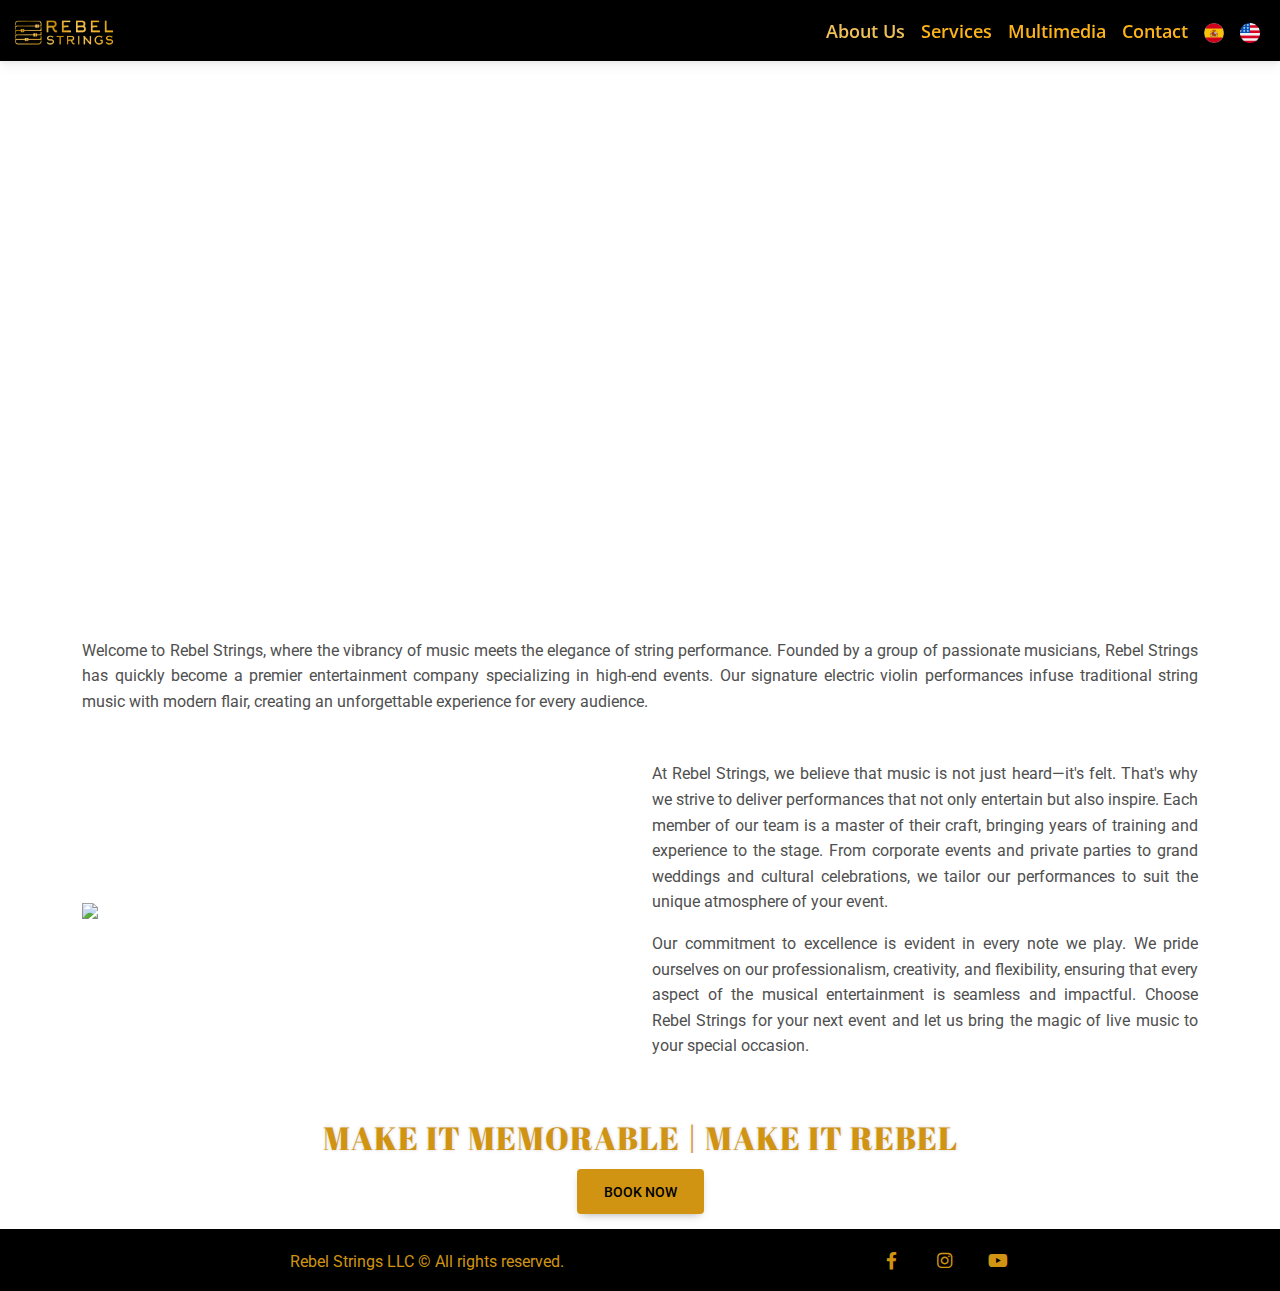
==== commit 134e1394: "v1.1" ====
--- a/about.html
+++ b/about.html
@@ -143,7 +143,7 @@
         <img src="./img/about-us-content.JPG" class="img-fluid" />
       </div>
       <div  class="col-md-6">
-        <p class="text-justify p2" id="p2">
+        <p class="text-justify p2 mt-3" id="p2">
           At Rebel Strings, we believe that music is not just heard—it's felt. That's why we strive to deliver performances
           that not only entertain but also inspire. Each member of our team is a master of their craft, bringing years of training and experience to the stage. From corporate events and private parties to grand weddings and cultural celebrations, we tailor our performances to suit the unique atmosphere of your event.
   
@@ -175,7 +175,7 @@
     <!-- Text Section -->
     <div class="col-md-8 d-flex justify-content-center text-gold" style="display: flex; align-items: center;">
        <p style="padding-top: 20px ;">
-        Rebel Strings LLC &#169; All rights Reserved
+        Rebel Strings LLC &#169; All rights reserved.
        </p>
     </div>
   
--- a/style.css
+++ b/style.css
@@ -56,7 +56,7 @@
 
 .nav-link {
   font-size: 1.1em;
-  color: #d09412 !important;
+  color: #fcb41a !important;
 }
 
 .nav-link:hover {
@@ -93,10 +93,7 @@
 } */
 
 
-#slogan {
-  text-shadow: 1px 1px 3px rgba(0, 0, 0, 0.1), 0 0 25px rgba(0,0,0, 0.2); /* Adds a subtle shadow */
-  letter-spacing: 1px;
-}
+
 .jumbotron {
   height: 30em;
 }
@@ -120,7 +117,7 @@
 }
 
 .active {
-  color: #fac95f !important;
+  color: #fcc95cf3 !important;
 
 }
 
@@ -195,10 +192,12 @@
 }
 
 
+#sloagan , h2, h1 {
+  text-shadow: 1px 1px 2px rgb(245, 242, 242), 0 0 2px rgb(221, 220, 220), 0 0 4px rgb(228, 228, 228);
+
+}
 
 #slogan {
-  
-  text-shadow: 1px 1px 1px rgba(0, 0, 0,1 ), 0 0 2px rgba(224, 24, 24, 0.986) !important; /* Adds a subtle shadow */
   letter-spacing: 1px;
   height: 30px;               /* Fixed height */
   line-height: 30px;          /* Vertically center text */
